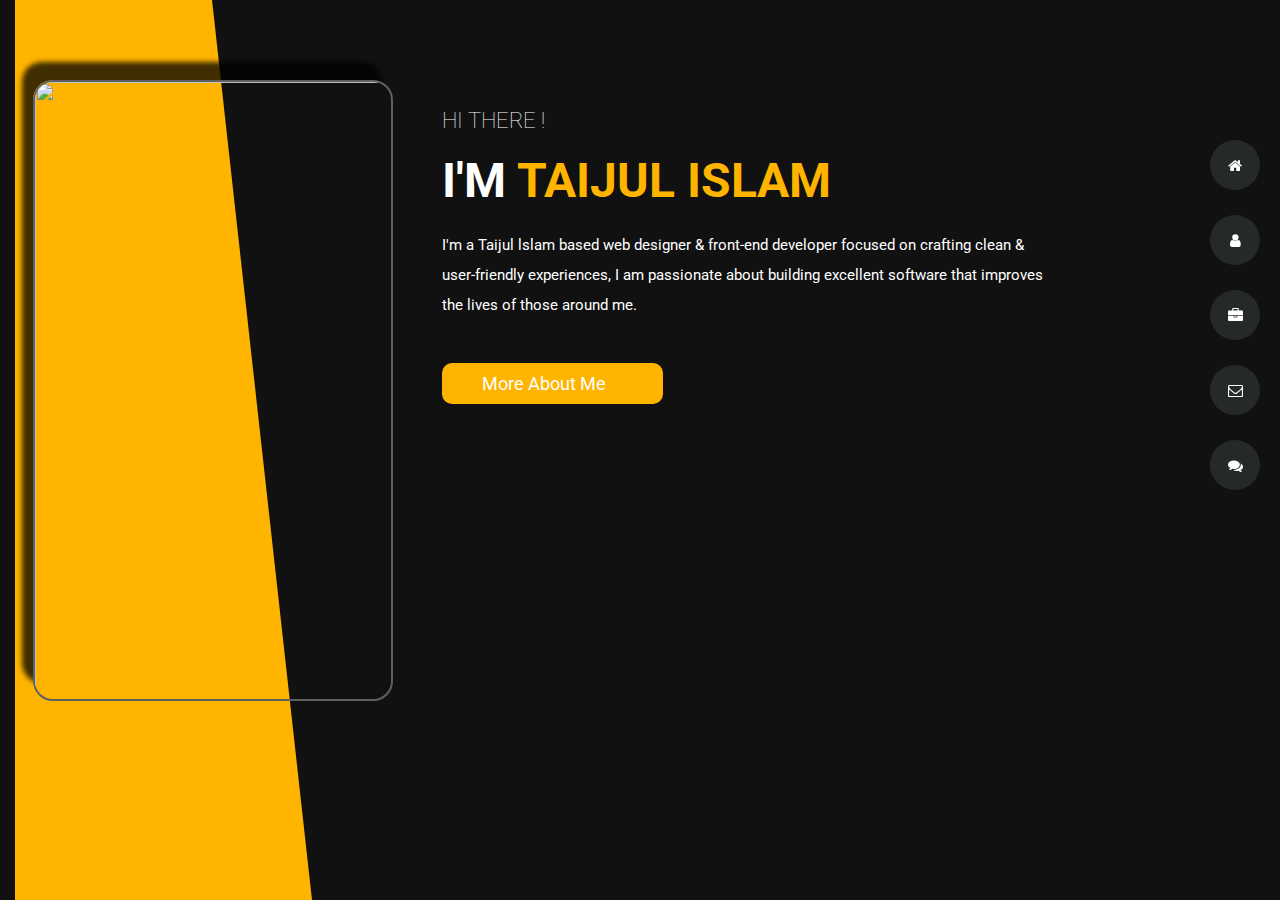
==== index.html @ 568a0abe "Add files via upload" ====
<!doctype html>
 <html class="no-js" lang="en">
 <head>
  <meta charset="utf-8">
  <meta http-equiv="x-ua-compatible" content="ie=edge">
  <title>zimax.com</title>
  <meta name="description" content="">
  <meta name="viewport" content="width=device-width, initial-scale=1">
  <link rel="shortcut icon" href="favicon.ico" type="image/x-icon"/>
  <!--=== Reset Css ===-->
  <link rel="stylesheet" href="assets/css/normalize.css">
  <!--=== Bootstrap ===-->
  <link rel="stylesheet" href="assets/css/bootstrap.min.css">
  <!--=== Fontawesome icon ===-->
  <link rel="stylesheet" href="assets/css/font-awesome.min.css">
  <!--=== Fontawesome icon ===-->
  <link rel="stylesheet" href="assets/css/flaticon.css">

   <!-- ====carousel======= -->
  <link href="https://fonts.googleapis.com/css?family=Roboto:100i,300,300i,400,500,500i,700,700i,900,900i" rel="stylesheet">
  <link rel="stylesheet" href="assets/css/icofont.css">

  <link rel="stylesheet" href="assets/css/plugin/owl.carousel.min.css">
  <!--=== Magnific PopUp ===-->
  <link rel="stylesheet" href="assets/css/plugin/magnific-popup.css">
  <!--=== Main Css ===-->
  <link rel="stylesheet" href="assets/css/style.css">
  <!--=== sass Css ===-->
  <link rel="stylesheet" href="assets/scss/main.css">
  <!--=== Responsive Css ===-->
  <link rel="stylesheet" href="assets/css/responsive.css">
  <script src="assets/js/vendor/modernizr-2.8.3.min.js"></script>
</head>
<body>
            <!--====== Header Start ======-->
            <section class="p-wrapper">
              <!-- toggleNavStart -->
               <div class="custom_toggleNav" id="custom_toggleNav">
                 <nav>
                   <ul>
                    <li><a href="index.html"><i class="fa fa-home"></i>home</a></li>
                    <li><a href="about.html"><i class="fa fa-user" aria-hidden="true"></i>about</a></li>
                    <li><a href="protfolio.html"><i class="fa fa-briefcase" aria-hidden="true"></i>protfolio</a></li>
                    <li><a href="contact.html"><i class="fa fa-envelope-o" aria-hidden="true"></i>contact</a></li>
                    <li><a href="blog.html"><i class="fa fa-comments" aria-hidden="true"></i>blog</a></li>
                   </ul>
                 </nav>
               </div>
              <!-- toggleNavEnd -->
              <!-- menubarSatar -->
              <div class="top-menu-bar">
                <input type="button" id="clickdemo" onclick="myFunction()">
                <div class="menu-icon">
                  <span></span>
                  <span></span>
                  <span></span>
                </div>
              </div>
              <div class="top-menu-bar" id="cross">
                <span></span>
                <span></span>
              </div>
              <!-- menubarEnd -->
                <div class="container-fluid">
                  <div class="row height-100vh">
                    <div class="col-md-12 col-sm-12 col-lg-4 col-xl-4">
                      <div class="wrapper-left">
                        <div class="img-area">
                         <img src="/assets/img/personal.jpg" alt="">
                        </div>
                      </div>
                    </div>
                      <div class="col-md-12 col-sm-12 col-lg-6 col-xl-6">
                        <div class="cent padding-150">
                          <div class="wrapper-right ">
                            <h6>Hi There ! </h6>
                            <h1> <span class="im">I'm</span> Taijul Islam</h1>
                            <p>I'm a Taijul lslam based web designer & front‑end developer focused on crafting clean & user‑friendly experiences, I am passionate about building excellent software that improves the lives of those around me.</p>
                            <a href="#">More About Me <i class="fa fa-arrow-right"></i></a>
                          </div>
                        </div> 
                      </div>
                      <div class="col-md-2"></div>
                  </div>
                  <div class="padding-right-0">
                    <header class="menu" id="sideNavbar">
                      <ul >
                        <li><a href="index.html"><h2 id="hover-item">Home</h2><i class="fa fa-home"></i></a></li>
                        <li><a href="about.html"><h2 id="hover-item">About</h2><i class="fa fa-user" aria-hidden="true"></i></a></li>
                        <li><a href="protfolio.html"><h2 id="hover-item">Protfolio</h2><i class="fa fa-briefcase" aria-hidden="true"></i></a></li>
                        <li><a href="contact.html"><h2 id="hover-item">Contact</h2><i class="fa fa-envelope-o" aria-hidden="true"></i></a></li>
                        <li><a href="blog.html"><h2 id="hover-item">Blog</h2><i class="fa fa-comments" aria-hidden="true"></i></a></li> 
                      </ul>
                    </header>
                  </div>
                </div>
            </section>
       <!--==================================================================-->
        <script type="text/javascript" src="assets/js/jquery-3.2.0.min.js"></script>
        <script>window.jQuery || document.write('<script src="assets/js/vendor/jquery-1.12.0.min.js"><\/script>')</script>
        <!--=== All Plugin ===-->
        <script type="text/javascript" src="assets/js/bootstrap.min.js"></script>
       
        <script type="text/javascript" src="assets/js/plugin/home.js"></script>
        <!-- <script type="text/javascript" src="assets/js/carousel/owl.carousel.min.js"></script> -->
        <script type="text/javascript" src="assets/js/plugin/owl.carousel.min.js"></script>
        <script type="text/javascript" src="assets/js/plugin/jquery.magnific-popup.min.js"></script>

        <!--=== All Active ===-->
        <script type="text/javascript" src="assets/js/main.js"></script>
        <script>
           
        </script>
     </body>
     </html>
---- assets/css/flaticon.css ----
/*
  	Flaticon icon font: Flaticon
  	Creation date: 10/05/2018 19:54
  	*/

@font-face {
  font-family: "Flaticon";
  src: url("../fonts/Flaticon.eot");
  src: url("../fonts/Flaticon.eot?#iefix") format("embedded-opentype"),
       url("../fonts/Flaticon.woff") format("woff"),
       url("../fonts/Flaticon.ttf") format("truetype"),
       url("../fonts/Flaticon.svg#Flaticon") format("svg");
  font-weight: normal;
  font-style: normal;
}

@media screen and (-webkit-min-device-pixel-ratio:0) {
  @font-face {
    font-family: "Flaticon";
    src: url("../fonts/Flaticon.svg#Flaticon") format("svg");
  }
}

[class^="flaticon-"]:before, [class*=" flaticon-"]:before,
[class^="flaticon-"]:after, [class*=" flaticon-"]:after {   
  font-family: Flaticon;
        
}

.flaticon-ice-cream:before { content: "\f100"; }
.flaticon-pizza:before { content: "\f101"; }
.flaticon-party:before { content: "\f102"; }
.flaticon-coffee-cup:before { content: "\f103"; }
---- assets/css/style.css ----
/*------------------------------------------------------------------
[Master Stylesheet]

Project:    Project Name
Version:    1.0
Last change:    24/03/17 [fixed Float bug, vf]
Author Name: Author Name
Primary use:    Project Type
-------------------------------------------------------------------*/


/*------------------------------------------------------------------
[Table of contents]

1. Body
2.
-------------------------------------------------------------------*/

/*
==========================================
    Custom Css
==========================================
*/
.padding-150 {
	padding: 100px 0;
}
.padding-right-0{
  padding-right: 0px;
}
.padding-left-0{
  padding-left:0px;
}
.height-100vh{
  height:100vh;
}
/*
==========================================
    Home page area start
==========================================
*/
.wrapper {
  background: #111111;
  color: #FFFFFF;
  height:1000px;
  padding: 20px;
  display:table-cell;
}

.wrapper-right h6 {
  font-size: 22px;
  font-weight: lighter;
  padding: 8px 0px;
  text-transform: uppercase;
}
.wrapper-right h1{
  color: #FFB400;
  font-weight: bold;
  font-size: 48px;
  padding: 10px 0;
  text-transform: uppercase;
}
span.im {
  color: #FFF;
}
.wrapper-right p {
  font-size: 15px;
  letter-spacing: 0px;
  padding: 10px 0;
  margin-bottom: 40px;
  line-height: 2;
}
.wrapper-right a {
  padding: 10px 40px;
  background: #FFB400;
  border-radius: 10px;
  color: #FFF;
  font-size: 18px;
  
}
.wrapper-right a i{
  font-size:15px;
  transition: 0.5s ease-in;
  opacity:0;
}
.wrapper-right a:hover i{
  opacity: 1;
  padding: 0px 10px;
}
header {
	position: fixed;
	right: 20px;
  z-index: 1111;
  transition: 0.5s;
  top:140px;
}

header ul {
  align-content: end;
  position: absolute;
  right:0;
  
}

header ul li {
  justify-content: right;
  align-items: right;
}
header ul li a{
  background: #26292A;
  padding:20px;
  margin-bottom: 25px;
  display:block;
  text-align:center;
  color:#FFF;
  border-radius:50%;
  font-size: 15px;
  height: 50px;
  width: 50px;
  position: relative;
  
}
header ul li a:hover{
  color:#FFF;
  transition: 0.5s ease-in;
}
header ul li a i{
 position: absolute;
 top: 50%;
 transform:translate(-50%, -50%);
 
}

#hover-item{
  position: absolute;
  background: #FFB400;
  right: 0px;
  height: 100%;
  top: 0;
  transition:.5s ease-in;
  font-size: 16px;
  border-radius: 50px;
  line-height: 45px;
  opacity:0;
  padding:5px 30px;
  text-align: center;
  color:#FFF;
  text-transform: uppercase;
  padding-right:50px;
}
header ul li a:hover #hover-item{
 opacity:1;
}
.wrapper-left{
  position: relative;
  width: 100%;
  height:100vh;
  background: #FFB400;
  /* overflow: hidden; */
}
.p-wrapper {
	background: #111111;
	color: #FFF;
  height: auto;
  position: relative;
}
.img-area{
  width: 100%;
  overflow:hidden;
  position: relative;
  text-align: center;
  line-height:300px;
}
.img-area img{
  width: 40vh;
  height: 69vh;
  border: 2px solid #606060;
  margin-top: 80px;
  border-radius:20px;
  -webkit-box-shadow: -11px -18px 5px 0px rgba(0,0,0,0.75);
  -moz-box-shadow: -11px -18px 5px 0px rgba(0,0,0,0.75);
  box-shadow: -11px -18px 5px 0px rgba(0,0,0,0.75);
} 
.wrapper-left:before{
  position: absolute;
  height:0vh;
  width:0px;
  content:"";
  border-right:100px solid #111111;
  border-left:100px solid transparent;
  border-top:100vh solid #111111;
  right:0px;

}
.home-details{
  width:100%;
  height:auto;
}
/*
/*
==========================================
    Home page area end
==========================================
*/


/*
==========================================
    About page area start
==========================================
*/
.title-area h1 {
  text-transform: uppercase;
  font-weight: 900;
  font-size: 56px;
  padding:30px 0;
  position: relative;

}
.bg-title{
position: absolute;
 top:30px;
 left:20%;
 color:#606060;
 text-transform: uppercase;
 font-size:76px;
 font-weight: 900;
 transform: rotate(-15deg);
 opacity: .2;
}
.title-area span{
  color:#FFB400;
}
.single-box-item {
  border: 1px solid #222222;
  padding: 20px;
  float: left;
  margin-right: 10px;
  text-align: left;
  width:45%;
  margin-bottom: 30px;
}
.single-box-item h3{
  color:#FFB400;
  font-size:35px;
  font-weight: 900;
  position:relative;
 
}
.single-box-item h3:before{
  position: absolute;
  content: "";
  top: 55px;
  left: 8px;
  height:2px;
  width: 43px;
  background:#606060;
}
.single-box-item p{
  margin: 0;
  text-transform: uppercase;
  font-size: 16px;
  padding: 0;
  padding-left:60px;
}
.single-box-item span{
  text-transform: uppercase;
  padding-left:60px;
  font-size: 16px;
}

.tble-data h2 {
  padding-bottom: 25px;
  text-transform: uppercase;
  font-size: 22px;
}

ul.left {
  float: left;
  width: 40%;
}
ul.right {
  width:40%;
  float:right;
}
.tble-data {
	position: relative;
	height: 100%;
}
.tble-data ul li{
  padding-bottom:20px;
}
.tble-data ul li span{
  color:gray;
  padding-left:5px;
}
.cv{
 position: absolute;
 bottom: 0;
 left:0;
}
.cv a{
  padding: 10px 40px;
  background: #FFB400;
  border-radius: 50px;
  color: #FFF;
  font-size: 18px;
  width:50%;
  
}
.cv a i{
  opacity: 0;
  transition: 0.5s ease-in-out;
}
.cv a:hover i{
  opacity: 1;
  padding-left:10px;
}

/* .project-counter-area{
  background:#111111;
  height:500px;
} */
.devider{
  position: relative;
}
.devider::before {
	position: absolute;
	left: 30%;
	top: 50px;
	background: #222222;
	height: 1px;
	width: 500px;
	content: "";
}
/*-----------------------progressbar--------*/
.project-counter-area h2 {
	font-size: 24px;
	text-transform: uppercase;
	padding-top: 50px;
}
.single-bar{
margin-bottom:30px;
}
/* experience_area start */
.experience_area{
  padding:40px 0;
  padding-top:60px; 
}
.experience_area h2{
  text-align:center;
  font-size: 24px;
  padding-top: 50px;
	padding-bottom: 50px;
}
.experience_area .icon{
  font-size: 16px;
  background:#FFB400;
  border-radius: 50%;
  width:40px;
  height:40px;
  line-height: 40px;
  position: absolute;
  left:0;
  right:0;
  text-align:center;
}
.experience_area ul li{
  position:relative;
  padding:0 20px 0 60px;
  margin-bottom:40px;

}
.experience_area ul li h3 span {
	background: none;
	font-size: 14px;
}
.experience_area ul li:before{
  position: absolute;
  content: "";
  left:20px;
  height:100%;
  width:1px;
  background: #606060;
  top:0;
}
.experience_area ul li span{
  background: #252525;
  padding: 5px 10px;
  border-radius:20px;
  opacity:.8;
  font-size: 12px;
  margin-bottom:5px;
  display:inline-block;
  text-transform: uppercase;
}
.experience_area ul li h3{
  font-size:18px;
  text-transform: uppercase;
  margin:10px 0;
}
.single-bar{
  text-align: center;
}
.single-bar h4{
  text-transform:uppercase;
  text-align:center; 
  font-size:18px;
}


/*---------Protfolio area start------------*/
.nav-area {
	position: relative;
	padding-bottom: 80px;
}
.nav-area ul {
	display: flex;
	list-style: none;
	margin-bottom: 20px;
	position: absolute;
	transform: translate(50%,-50%);
}
.nav-area ul li {
	padding: 10px 20px;
	text-align: center;
	text-transform: uppercase;
	border: 1px solid #212221;
  border-right: none;
  cursor: pointer;
}
.nav-area ul li:last-child {
	border-right: 1px solid #212221;
}
.active{
  background:#FFB400;
}
.all-item-wrap{
  display: flex;
  flex-wrap:wrap;
}
.single-item {
	margin: 5px;
	position: relative;
	width: 265px;
	height: 190px;
	overflow: hidden;
}
.single-item::before {
	position: absolute;
	content: "\f00e";
	background: #FFB400;
	height: 100%;
	width: 100%;
	left: -100%;
	border-radius: 10px;
	z-index: 1;
	transition: .7s;
	opacity: 0.5;
	font-family: FontAwesome;
	text-align: center;
	padding-top: 65px;
	font-size: 45px;
	color: #FFFFFF;
	cursor: pointer;
}
.single-item:hover::before{
  left:0%;
}
.single-item img {
	width: 100%;
	height: 100%;
	border-radius: 10px;
}

/* Contact-area */
.form-top {
	display: flex;
}
.form-top .form-group:last-child {
	padding-right: 0px;
	width: 33%;
}
.form-top .form-group {
	padding-right: 18px;
}
.form-top .form-group input{
  background:#252525;
  border:0px solid;
  border-radius:50%;
}
.form-top .form-group input {
	background: #252525;
	border: 0px solid;
	border-radius: 50px;
	padding: 10px 26px;
	padding-left: 26px;
	text-transform: uppercase;
	font-size: 14px;
}
.form-group textarea {
	background: #252525;
	border: none;
	padding: 20px 20px;
  margin-top: 15px;
  border-radius: 50px;
}
form input[type="submit"] {
	padding: 10px 70px;
	border-radius: 50px;
	border: none;
	background: #FFB400;
	text-transform: uppercase;
	margin-top: 10px;
}
.about-left h4 {
	text-transform: uppercase;
	font-weight: 700;
	font-size: 24px;
	padding-bottom: 15px;
}
.mail- {
	position: relative;
	padding-left: 50px;
	text-transform: uppercase;
	margin: 30px 0px;
}
.mail-icon {
	position: absolute;
	left: 0;
	background: #FFB400;
	padding: 10px;
	top: 5px;
	border-radius: 2px;
	height: 100%;
	color: #000;
}
.mail- span {
	font-size: 15px;
	color: #C1C1C1;
}
.mail- h6 {
	font-size: 13px;
}
.social-icon ul {
	display: flex;
}
.social-icon ul li a {
	margin-right: 10px;
	display: inline-block;
	width: 40px;
	height: 40px;
	color: #FFF;
	background: #252525;
	text-align: center;
	line-height: 40px;
	border-radius: 50%;
}

/* blogPage start */
.single-blog-wrapper:hover .blog-top img{
  -ms-transform: scale(1.5); /* IE 9 */
  -webkit-transform: scale(1.5); /* Safari 3-8 */
   transform: scale(1.5);

}
.single-blog-wrapper:hover .blog-btm h3 a{
  color:#FFB400;
}
.blog-top {
  border-bottom: 5px solid #FFB400;
  overflow: hidden;
}
.blog-top img {
	width: 100%;
	height: 225px;
  border-radius: 6px 6px 0 0;
  transition: transform .5s;
}
.blog-top img{
  
}
.blog-btm {
	background: #252525;
	padding: 15px 20px;
	border-radius: 0px 0px 6px 6px;
}
.blog-btm h3 {
	font-size: 21px;
	color: #FFFFFF;
	line-height: 24px;
	font-weight: 700;
	padding-bottom: 15px;
}
.blog-btm h3 a{
  color:#FFFFFF; 
  transition:.5s; 
}
.pagination-btm {
	position: relative;
	padding: 20px 0px;
}
.pagination-btm ul {
	display: flex;
	text-align: center;
	position: absolute;
	left: 40%;
	right: 0;
}
.pagination-btm ul li a {
	display: inline-block;
	background: #252525;
	margin: 5px;
	border-radius: 50%;
	width: 40px;
	height: 40px;
	text-align: center;
  line-height: 40px;
  color:#FFB400;
  transition: 0.5s;
}
.pagination-btm ul li a:hover{
  background:#FFB400;
  color:#FFFFFF;
}
.btn_active{
  background: #FFB400;
  color:#FFFFFF;
}
.viewPageCover ul {
	display: flex;
}
.viewPageCover ul li i{
  padding-right: 4px;
  color: #FFB400;
}
.viewPageCover ul li {
	padding-right: 15px;
	font-size: 13px;
}
.viewPageCover h2 {
	font-size: 30px;
	padding: 20px 0px;
	font-weight: 900;
}
.viewPageCover img {
	width: 100%;
	height: 320px;
	padding-bottom: 20px;
}
.viewPageCover p {
	padding: 20px 0px;
}

/* Responsive menubar create */
.top-menu-bar {
	position: fixed;
	position: absolute;
	right: 15px;
	top: 15px;
	background: #252525;
	padding: 8px;
	border-radius: 5px;
	cursor: pointer;
	transition: 0.5s;
	opacity: 0;
}
.top-menu-bar input {
	position: absolute;
	right: 0px;
	top: 0px;
	display: flex;
	z-index: 999;
	display: block;
	width: 100%;
	left: 0;
	height: 100%;
	border: none;
	border-radius: 4px;
	background: transparent;
}
.top-menu-bar span {
	display: block;
	margin: 5px;
	padding: 0;
	width: 30px;
	height: 2px;
	color: #FFF;
	background: #FFF;
}
/* navigatinStart   */
.custom_toggleNav {
	position: fixed;
	background: #252525;
	left: -100%;
	top: 0;
	z-index: 111;
	width: 100%;
	height: 100%;
	transition: 0.5s;
}

.custom_toggleNav ul {
	padding-left: 40px;
	margin-top: 80px;
}
.custom_toggleNav nav ul li i {
	font-size: 22px;
	padding-right: 20px;
}
.custom_toggleNav.demoNav{
  left:0;
}
#cross{
  opacity:0;
  transition: 0.5s;
}
#cross.crossShow {
	opacity: 1;
	z-index: 999;
}
header.sidenavDisplayNone{
  display:none;
}
#cross span:first-child {
  transform: rotate(45deg);
  transition: 0.5;
  transform-origin: 35% 40%;
}
#cross span:last-child{
 transform: rotate(-45deg);
 transition: 0.5;
 transform-origin: 35% 40%;
}
.custom_toggleNav ul li a {
	display: block;
	color: #FFFFFF;
	padding: 20px 0;
	border-bottom: 1px solid #352B35;
	text-transform: uppercase;
	font-weight: 700;
	font-size: 18px;
  margin-right: 35px;
  transition:0.5s;
}
.custom_toggleNav ul li a:hover{
  color:#FFB400;
}
@import url('https://fonts.googleapis.com/css?family=Lato:100,100i,300,300i,400,700');
ul {
    margin: 0;
    padding: 0;
}
ul li {
    list-style: none;
}
li{
  list-style: none;
}
body{
  font-family: 'Roboto', sans-serif;
}
h1,
a,
h2,
h3,
h4,
h5,
h6,
p {
    margin: 0;
    font-family: 'Roboto', sans-serif;
    text-decoration: none;
}
a:hover{
  text-decoration: none;
}


/*========================================
Default css
=========================================*/
.pt-10{
  padding-top: 10px;
}
.pt-20{
  padding-top: 20px;
}
.pt-30{
  padding-top: 30px;
}
.pt-40{
  padding-top: 40px;
}
.pt-50{
  padding-top: 50px;
}
.pt-60{
  padding-top: 60px;
}
.pt-70{
  padding-top: 70px;
}
.pt-80{
  padding-top: 80px;
}
.pb-10{
  padding-bottom: 10px;
}
.pb-20{
  padding-bottom: 20px;
}
.pb-30{
  padding-bottom: 30px;
}
.pb-40{
  padding-bottom: 40px;
}
.pb-50{
  padding-bottom: 50px;
}
.pb-60{
  padding-bottom: 60px;
}
.pb-70{
  padding-bottom: 70px;
}

.pb-80{
  padding-bottom: 80px;
}
.mb-10{
  margin-bottom: 10px;
}
.mb-20{
  margin-bottom: 20px;
}
.mb-30{
  margin-bottom: 30px;
}
---- assets/css/responsive.css ----
/*******************************
	All Responsive Code
*******************************/
/* XL Device :1200px. */
@media (min-width: 1200px) and (max-width: 1500px) {


}

/* LG Device :992px. */
@media (min-width: 992px) and (max-width: 1200px) {

 
}

 
/* MD Device :768px. */
@media (min-width: 768px) and (max-width: 991px) {
	.top-menu-bar{
		opacity:1;	
	}
	.menu-icon{
		z-index:111;
	}
	.top-menu-bar input{
		z-index: 999;
	}
	#cross.crossShow {
		opacity: 1;
		z-index: 111;
	}
	header{
		display: none;
	}
	.wrapper-left {
	background: #111111;
}
.img-area img {
	width: 40vh;
    height: 40vh;
	border: 2px solid #606060;
	margin-top:0px;
	border-radius: 50%;
}
.wrapper-left {
	height: 45vh;
	background: #111111;
}
.cent {
	padding-top: 50px;
	text-align: center;
}
.cent p{
	padding: 0px 20px;
}
.height-100vh {
	height: auto;
}
.single-box-item h3::before {
	top: 88px;	
}
.single-box-item {
	width: 48%;
}
.cv {
	position: relative;
	
}
.nav-area ul {
	transform: translate(15%,0%);
}
.single-item {
	margin: 6px;
	width: 31%;
}
}
/* Extra small Device. */
@media (max-width: 767px) {
	.top-menu-bar{
		opacity:1;	
	}
	.menu-icon{
		z-index:111;
	}
	.top-menu-bar input{
		z-index: 999;
	}
	#cross.crossShow {
		opacity: 1;
		z-index: 111;
	}
	header{
		display: none;
	}
	.wrapper-left {
	background: #111111;
	
}
.img-area img {
	width: 40vh;
    height: 40vh;
	border: 2px solid #606060;
	margin-top:0px;
	border-radius: 50%;
	
}
.wrapper-left {
	
	height: 45vh;
	background: #111111;
}
.cent {
	padding-top: 50px;
	text-align: center;
}
.cent p{
	padding: 0px 20px;
}
.height-100vh {
	height: auto;
}
.single-box-item h3::before {
	top: 88px;	
}
.single-box-item {
	width: 48%;
}
.cv {
	position: relative;
}
.devider::before {
	left: 20px;
	top: 0px;	
}
.pb-50 {
	padding-bottom: 0;
}
.project-counter-area h2 {
	padding-bottom: 25px;
}
.circle-chart {
	width: 100px;
	height: 100px;
}
.nav-area ul {
	transform: translate(0%,0%);
}
.single-item {
	margin: 6px;
	width: 47%;
}
}
 
/* SM Small Device :550px. */
@media only screen and (min-width: 576px) and (max-width: 767px) {
	

}
@media only screen and (min-width: 280px) and (max-width: 575px) {
	.single-box-item {
		width: 100%;
	}
	.devider::before {
	display: none;
	}
	.pb-50 {
		padding-bottom: 0;
	}
	.experience_area ul li h3 {
		font-size: 14px;
		
	}
	.experience_area ul li p {
		font-size: 12px;
	}
	ul.left {
		float: left;
		width: 50%;
		font-size: 14px;
	}
	ul.right {
		width: 50%;
		font-size: 14px;
		padding-left: 16px;
	}
	.project-counter-area h2 {
		padding-top: 0px;
	}
	.cv {
		text-align: center;
	}
	.tble-data ul li span {
		padding-left: 0px;
	}
	.single-item {
		margin-bottom:10px;
		width: 100%;
	}
	.nav-area ul  {
		display: none;
		visibility:hidden;
	}
	.title-area h1 {
		font-size: 35px;
	}
	.title-area{
		padding: 0;
	}
	.nav-area {	
		padding-bottom: 0px;
	}
	.bg-title {	
		left: 4%;
		font-size: 50px;
	}
	.tble-data h2 {
		font-size: 20px;
	}
	.about-left p {
		font-size: 15px;
		text-align: center;
	}
	.about-left h4{
		text-align:center ;
	}
	.mail- {
		margin-left: 50px;
	}
	.social-icon {
		margin-left: 35px;
		padding-bottom: 20px;
	}
	.form-top {
		display: block;
	}
	.form-top .form-group:last-child {
		width: 100%;
	}
	.form-top .form-group {
		padding-right: 0px;
	}
	form input[type="submit"] {
		
		margin-left:0px;
		width: 100%;
	}
	.pagination-btm ul {
		left:20%;
		right:0px
	}
	.viewPageCover ul li {
		padding-right: 15px;
		font-size: 10px;
	}
	.viewPageCover h2 {
		font-size: 20px;
	}
	.viewPageCover p {
		font-size: 12px;
	}
	

}
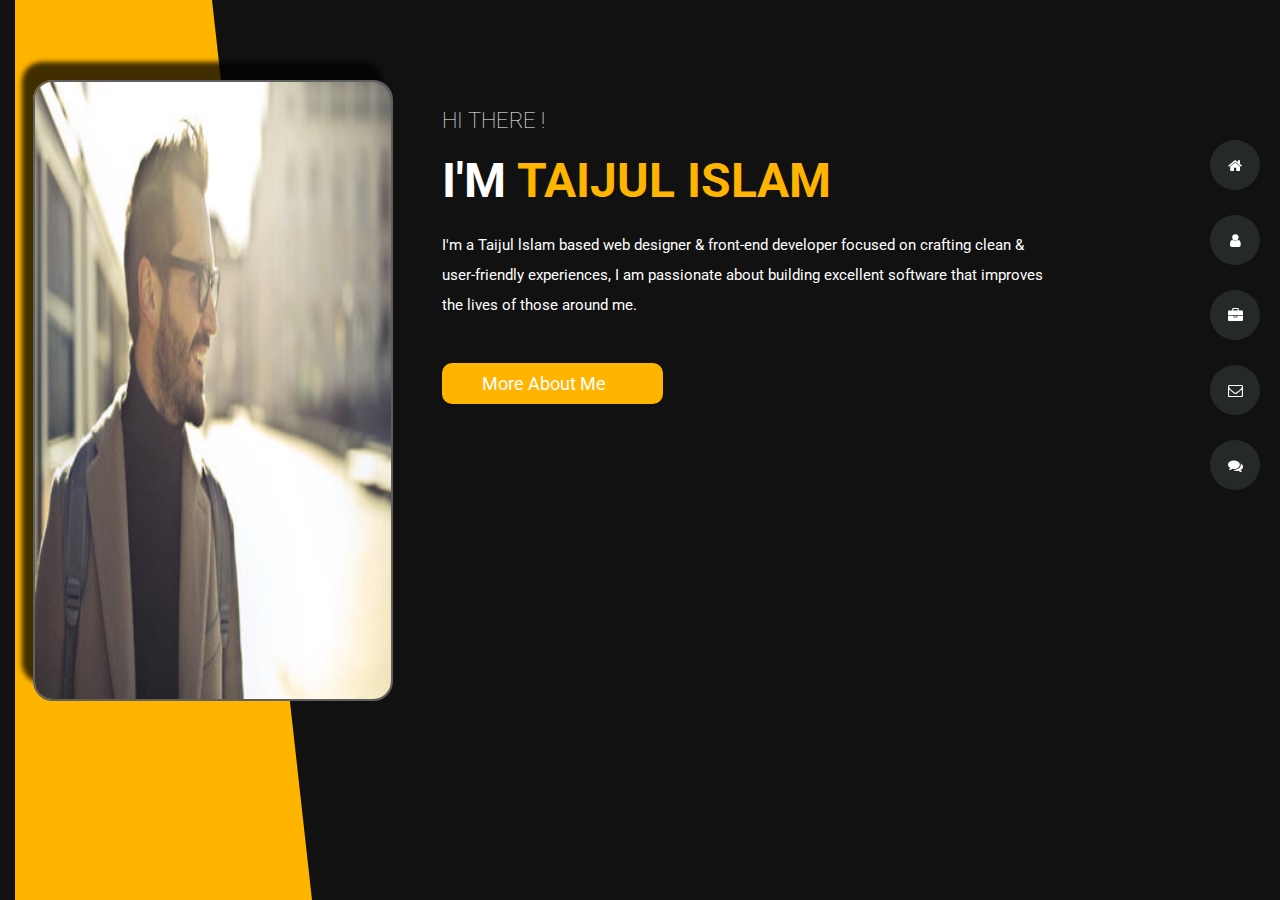
==== commit d28bb032: "Update index.html" ====
--- a/index.html
+++ b/index.html
@@ -66,7 +66,7 @@
                     <div class="col-md-12 col-sm-12 col-lg-4 col-xl-4">
                       <div class="wrapper-left">
                         <div class="img-area">
-                         <img src="/assets/img/personal.jpg" alt="">
+                         <img src="./assets/img/hospital/personal.jpg" alt="">
                         </div>
                       </div>
                     </div>
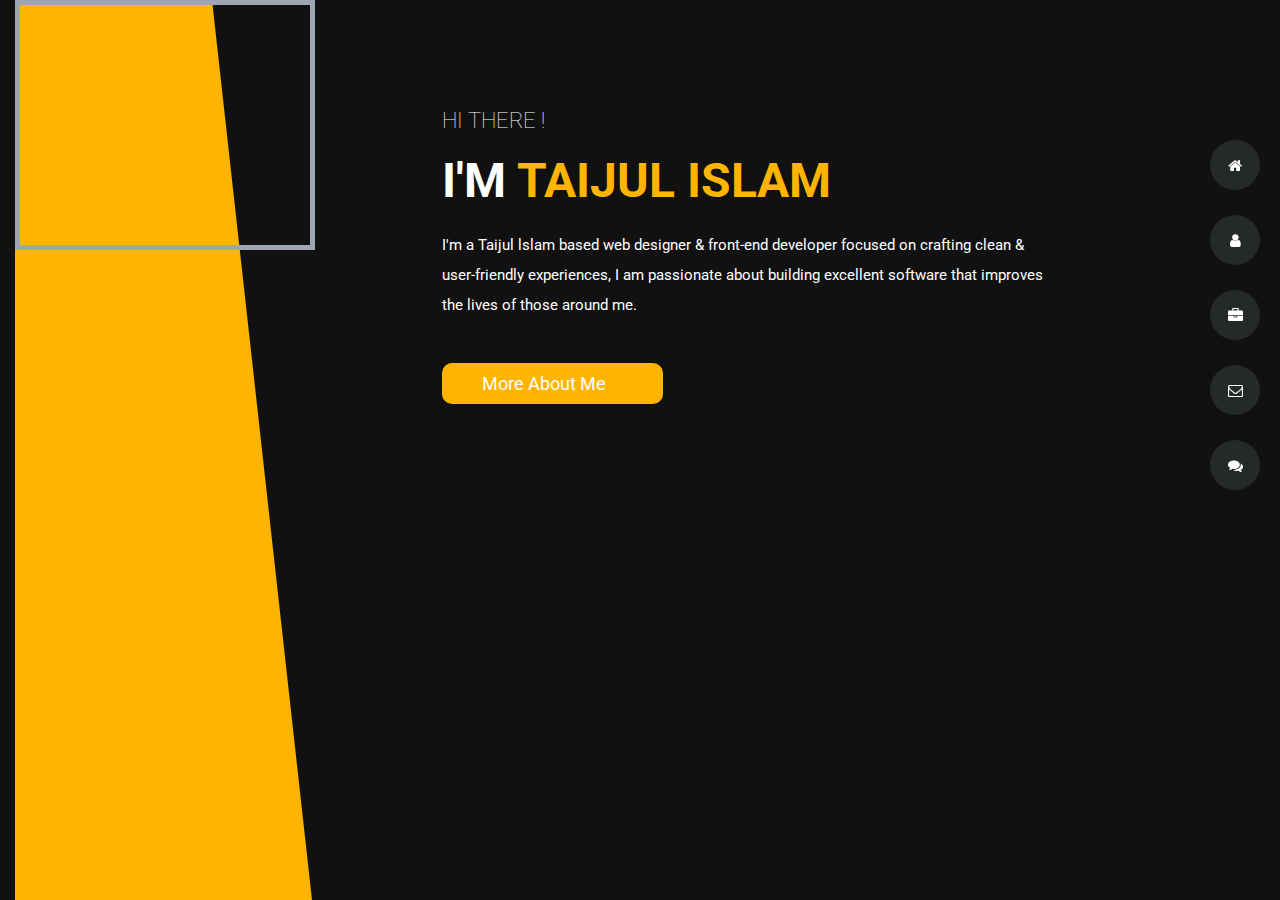
==== commit 0299f263: "Update index.html" ====
--- a/index.html
+++ b/index.html
@@ -65,8 +65,8 @@
                   <div class="row height-100vh">
                     <div class="col-md-12 col-sm-12 col-lg-4 col-xl-4">
                       <div class="wrapper-left">
-                        <div class="img-area">
-                         <img src="./assets/img/hospital/personal.jpg" alt="">
+                        <div class="img-area" style="width:300px;height:250px; border:5px solid #9FA5B5; background:transparent;">
+                         
                         </div>
                       </div>
                     </div>
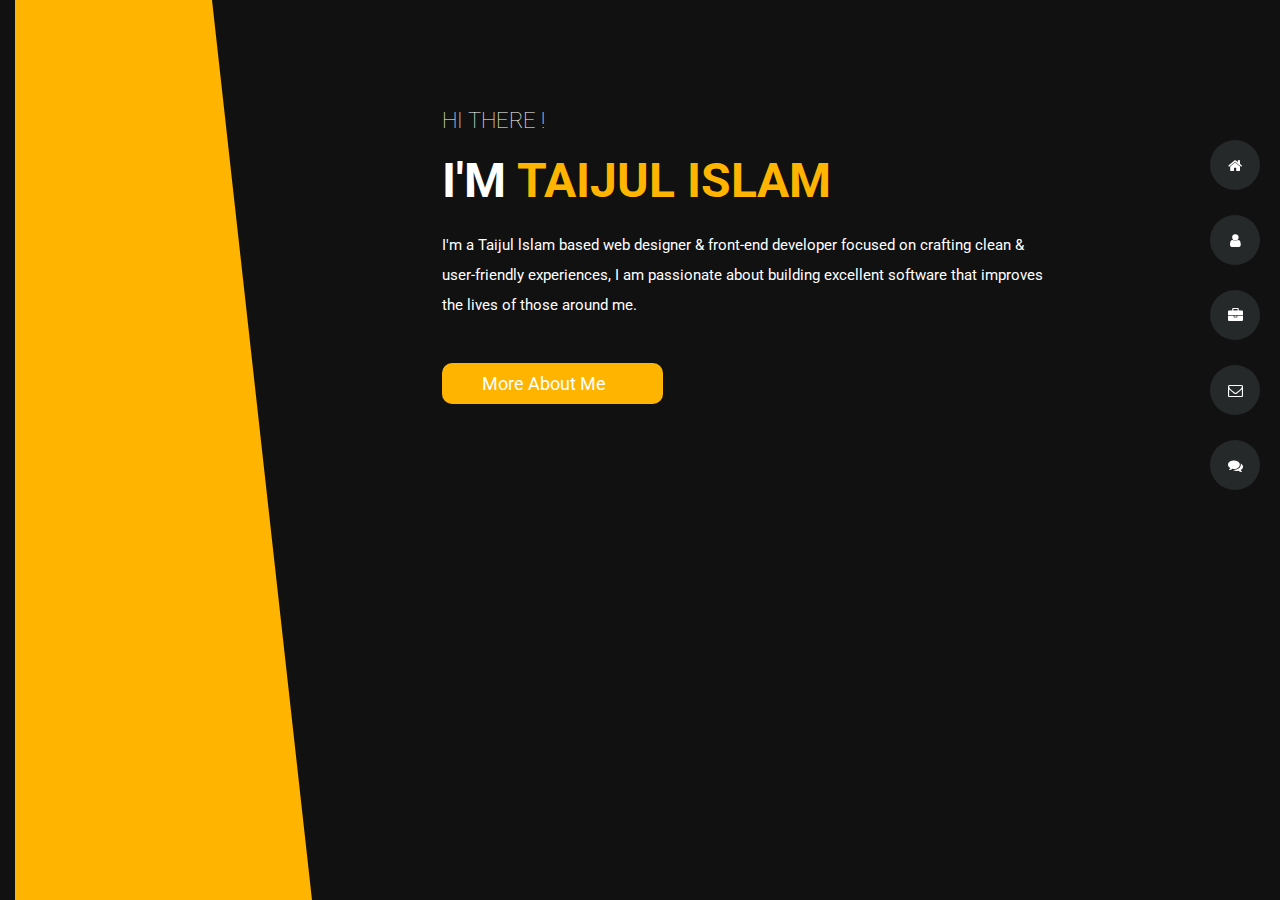
==== commit 4966cbd1: "Update index.html" ====
--- a/index.html
+++ b/index.html
@@ -65,9 +65,6 @@
                   <div class="row height-100vh">
                     <div class="col-md-12 col-sm-12 col-lg-4 col-xl-4">
                       <div class="wrapper-left">
-                        <div class="img-area" style="width:300px;height:250px; border:5px solid #9FA5B5; background:transparent;">
-                         
-                        </div>
                       </div>
                     </div>
                       <div class="col-md-12 col-sm-12 col-lg-6 col-xl-6">
